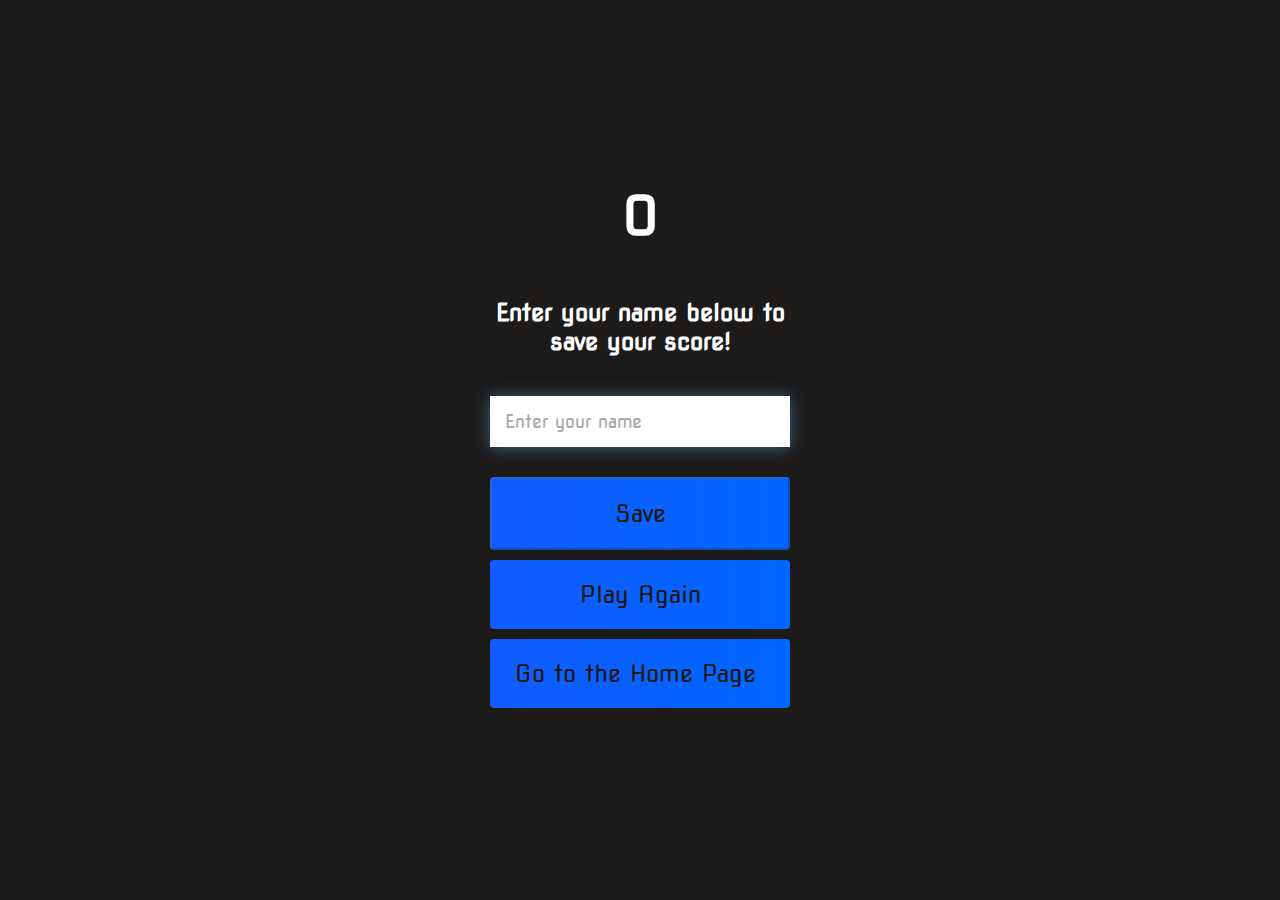
==== end.html @ 63b81c1b "end page and javascript done for the final scores" ====
<!DOCTYPE html>
<html lang="en">
<head>
    <meta charset="UTF-8">
    <meta name="viewport" content="width=device-width, initial-scale=1.0">
    <title>Document</title>
    <link rel="stylesheet" href="./style.css">
    <link rel="stylesheet" href="https://use.fontawesome.com/releases/v5.15.1/css/all.css" 
    integrity="sha384-vp86vTRFVJgpjF9jiIGPEEqYqlDwgyBgEF109VFjmqGmIY/Y4HV4d3Gp2irVfcrp" 
    crossorigin="anonymous">
</head>
<body>
    <div class="container">
        <div id="end" class="flex-center flex-column">
            <h1 id="finalScore">0</h1>
            <form class="end-form-container">
                <h2 id="end-text">Enter your name below to save your score!</h2>
                <input type="text" name="name" id="username" placeholder="Enter your name">
                <button class="btn" 
                        id="saveScoreBtn" 
                        type="submit" 
                        onClick="saveHighScore(event)" 
                        disabled
                >
                        Save
                </button>
            </form>
            <a href="./game.html" class="btn">Play Again</a>
            <a href="/index.html" class="btn">Go to the Home Page<i class="fas fa-home"></i></a>
        </div>
    </div>
    
</body>
</html>
---- style.css ----
@import url('https://fonts.googleapis.com/css2?family=Nova+Square&display=swap');

:root {
    background-color: rgb(29, 26, 26);
}

* {
    box-sizing: border-box;
    margin: 0;
    padding: 0;
    font-size: 62.5%;
    font-family: 'Nova Square', cursive;
}

h1 {
    font-size: 5.4rem;
    color: #fff;
    margin-bottom: 5rem;
}

h2 {
    font-size: 4.2rem;
    margin-bottom: 4rem;
}

.container {
    width: 100vw;
    height: 100vh;
    display: flex;
    justify-content: center;
    align-items: center;
    max-width: 80rem;
    margin: 0 auto;
    padding: 2rem;
}

.flex-column {
    display: flex;
    flex-direction: column;
}

.flex-center {
    justify-content: center;
    align-items: center;
}

.justify-center {
    justify-content: center;
}

.text-center {
    text-align:center;
}

.hidden {
    display: none;
}

.btn {
    font-size: 2.4rem;
    padding: 2rem 0;
    width: 30rem;
    text-align: center;
    margin-bottom: 1rem;
    text-decoration: none;
    color: rgb(28, 26, 26);
    background: linear-gradient(90deg, rgb(18, 92, 255) 0%, rgb(0, 102, 255) 100%);
    border-radius: 4px;
}

.btn:hover {
    cursor: pointer;
    box-shadow: 0 0.4rem 1.4rem 0 rgba(8, 114,244, 0.6);
    transition: transform 150ms;
    transform: scale(1.03);

}

.btn[disabled] :hover {
    cursor: not-allowed;
    box-shadow: none;
    transform: none;
}

#highscore-btn {
    background: linear-gradient(90deg, rgb(255, 247, 9) 0%, rgb(240, 221, 6) 100%);
}

#highscore-btn:hover {
    box-shadow: 0 0.4rem 1.4rem 0 rgba(255, 255, 0, 0.5);
}

.fa-crown {
    font-size: 2.5rem;
    margin-left:1rem;
}

/* END PAGE */

.end-form-container {
    width: 100%;
    display: flex;
    flex-direction: column;
    align-items: center;
    max-width: 30rem;
}

input {
    margin-bottom: 1rem;
    width: 20rem;
    padding: 1.5rem;
    font-size: 1.8rem;
    border: none;
    box-shadow: 0 0.1rem 1.4rem 0 rgba(86, 185, 235, 0.5);
}

input::placeholder {
    color: #aaa;
}

#username {
    margin-bottom: 3rem;
    width: 100%;
    outline: none;
}

#end-text {
    font-size: 2.4rem;
    color: #fff;
    text-align: center;
}

#saveScorebtn {
    border: none;
}

.fa-home {
    margin-left: 1rem;
    font-size: 2rem;
    color: rgb(28, 26, 26);
}
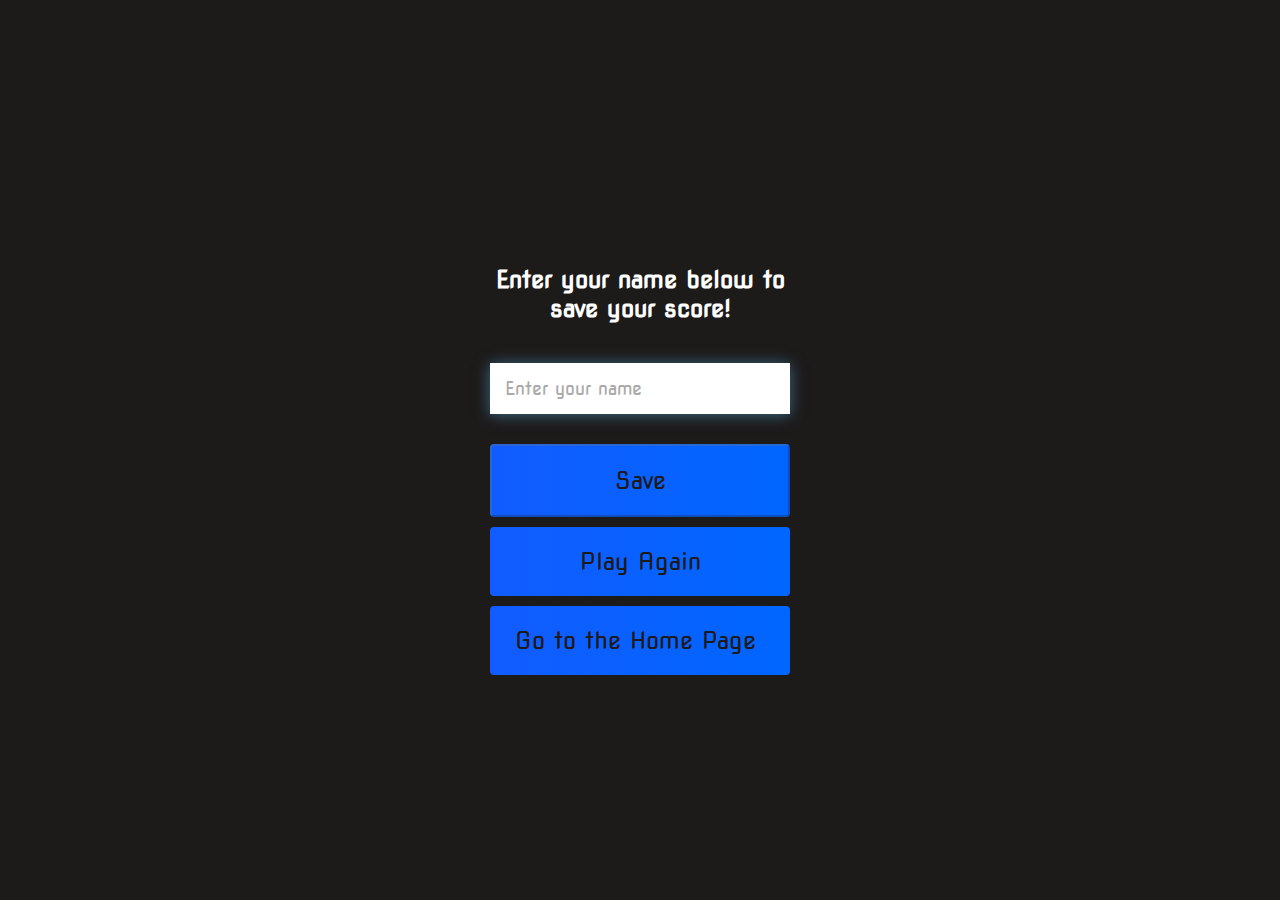
==== commit 00183d12: "high scores files created and app finished and working" ====
--- a/end.html
+++ b/end.html
@@ -19,7 +19,7 @@
                 <button class="btn" 
                         id="saveScoreBtn" 
                         type="submit" 
-                        onClick="saveHighScore(event)" 
+                        onclick="saveHighScore(event)" 
                         disabled
                 >
                         Save
@@ -29,6 +29,7 @@
             <a href="/index.html" class="btn">Go to the Home Page<i class="fas fa-home"></i></a>
         </div>
     </div>
+    <script src="./end.js"></script>
     
 </body>
 </html>